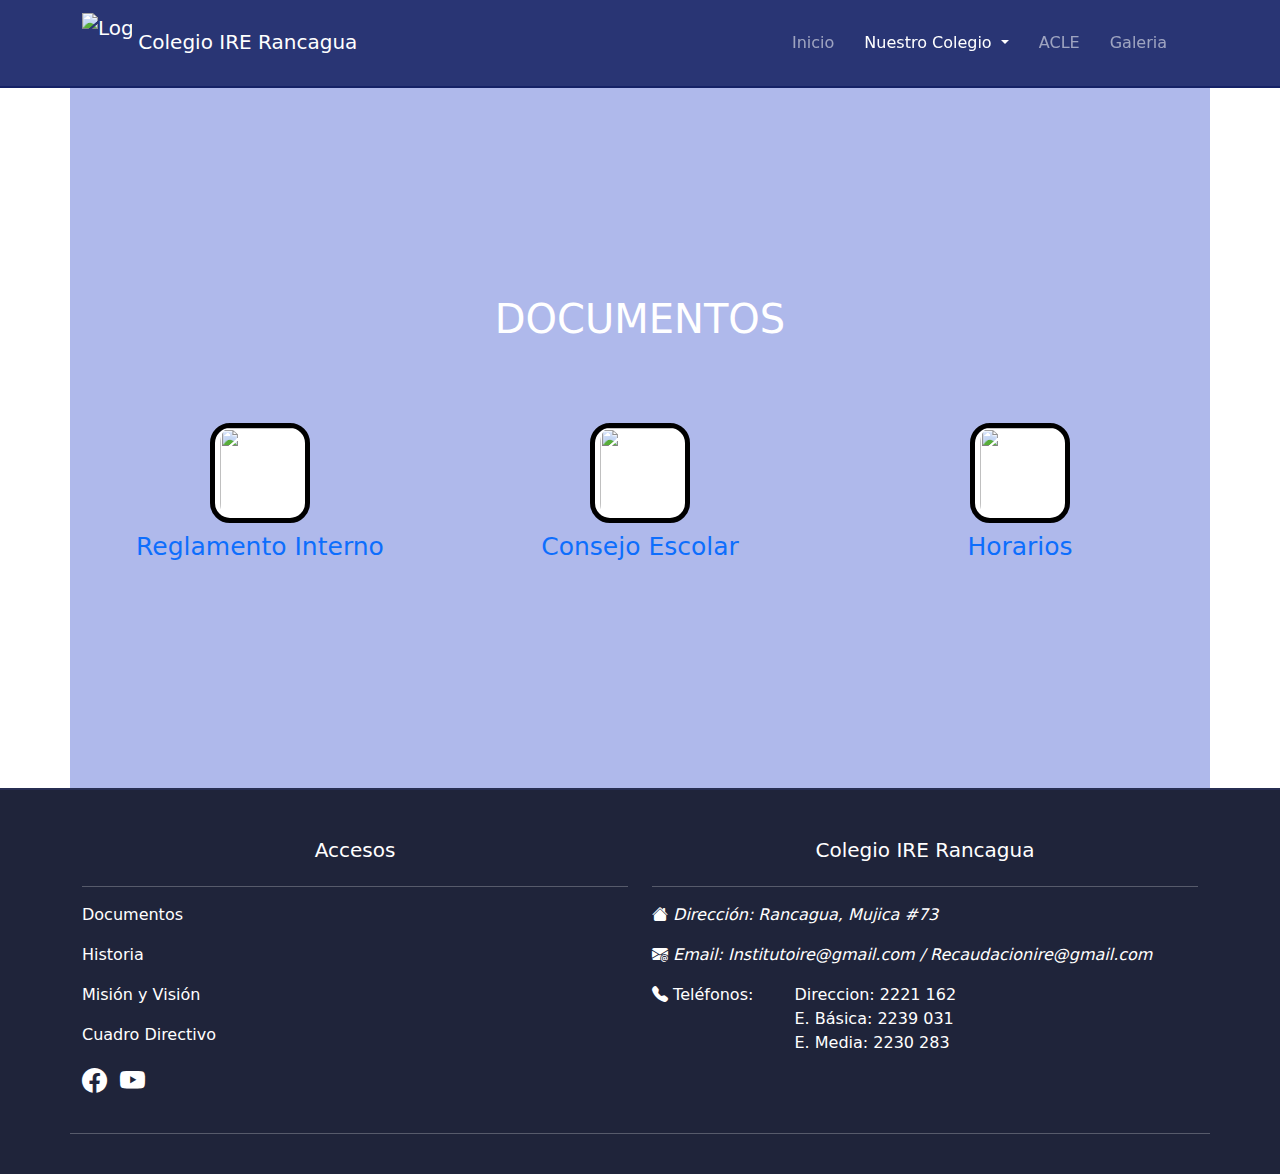
==== documentos.html @ 1337023a "Add files via upload" ====
<!DOCTYPE html>
<html lang="es">
<head>
    <meta charset="UTF-8">
    <meta name="viewport" content="width=device-width, initial-scale=1.0">
    <!--Icono y Titulo-->
    <title>Colegio IRE Rancagua</title>
    <link rel="icon" href="img/logo_ire.png">
    <!--Css-->
    <link rel="stylesheet" href="css/styles.css" type="text/css">

    <!--Bootstrap CSS-->
    <link rel="stylesheet" href="https://cdn.jsdelivr.net/npm/bootstrap-icons@1.11.3/font/bootstrap-icons.min.css">
    <link href="https://cdn.jsdelivr.net/npm/bootstrap@5.3.3/dist/css/bootstrap.min.css" rel="stylesheet" integrity="sha384-QWTKZyjpPEjISv5WaRU9OFeRpok6YctnYmDr5pNlyT2bRjXh0JMhjY6hW+ALEwIH" crossorigin="anonymous">
</head>
<body>
    <!--Navbar-->
    <nav class="navbar navbar-expand-lg navbar-dark">

      <div class="container-lg">
          <a class="navbar-brand" href="index.html">
              <img src="img/logo_ire.png" alt="Logo" width="50" height="60" class="d-inline-block align-text">
              Colegio IRE Rancagua
          </a>

          <button class="navbar-toggler shadow-none border-0" type="button" data-bs-toggle="offcanvas" data-bs-target="#offcanvasNavbar" aria-controls="offcanvasNavbar" aria-label="Toggle navigation">
            <span class="navbar-toggler-icon"></span>
          </button>
          <!--Sidebar-->
          <div class="offcanvas center-nav-mobile" tabindex="-1" id="offcanvasNavbar" aria-labelledby="offcanvasNavbarLabel" style="background-color: rgba(8, 8, 34, 0.274); backdrop-filter: blur(300px);">
            <div class="offcanvas-header">
              <button type="button" class="btn-close btn-close-white" data-bs-dismiss="offcanvas" aria-label="Close"></button>
            </div>
            <div class="offcanvas-body">
              <ul class="navbar-nav justify-content-end flex-grow-1 pe-3">
                <li class="nav-item">
                  <a class="nav-link" aria-current="page" href="index.html">Inicio</a>
                </li>
                <li class="nav-item dropdown">
                  <a class="nav-link dropdown-toggle active" href="#" role="button" data-bs-toggle="dropdown" aria-expanded="false">
                    Nuestro Colegio
                  </a>
                  <ul class="dropdown-menu">
                    <li><a class="dropdown-item active" href="documentos.html">Documentos</a></li>
                    <li><a class="dropdown-item " href="historia.html" id="his">Historia</a></li>
                    <li><a class="dropdown-item" href="misionyvision.html">Misión y Visión</a></li>
                    <li><a class="dropdown-item " href="cuadrodirectivo.html">Cuadro Directivo <i class="bi bi-gear-fill"></i></a></li>
                  </ul>
                </li>
                <li class="nav-item">
                  <a class="nav-link" href="#">ACLE</a>
                </li>
                <li class="nav-item">
                  <a class="nav-link" href="galeria.html">Galeria</a>
                </li>
              </ul>
            </div>

          </div>

        </div>

    </nav>
    <!--Fin Navbar-->

      <div class="container cont-docs">
        <h1>DOCUMENTOS</h1>
        <div class="row">
            <div class="col-sm-6 col-lg-4 center-content doc-item">
              <a href="docs/RICE_IRE 2166 ACTUALIZADO MARZO 2024.pdf" target="_blank">
                <img src="img/icons/reglas.png " class="img-fluid">
                <p>Reglamento Interno</p>
              </a>
            </div>
            <div class="col-sm-6 col-lg-4 center-content doc-item">
              <a href="https://drive.google.com/drive/folders/1NchDA-h8bfbeWQfhIjzT_QS3ZQB5U4r5?usp=drive_link" target="_blank">
                <img src="img/icons/profesor.png"  class="img-fluid">
                <p>Consejo Escolar</p>
              </a>
            </div>
            <div class="col-sm-6 col-lg-4 center-content doc-item">
              <a href="#" target="">
                <img src="img/icons/calendario.png"  class="img-fluid">
                <p>Horarios</p>
              </a>
            </div>
        </div>
    </div>

    <!--Footer-->
    <footer class="container-fluid pt-5 py-4">

        <div class="container text-center text-md-start">

          <div class="row text-center text-md-start">
            <div class="col-md-6 col-lg-6 col-xl-6 mx-auto">
              <h5 class="mb-4 font-weight-bold text-center">Accesos</h5>
              <hr class="mb-3">
              <p>
                <a href="documentos.html">Documentos</a>
              </p>
              <p>
                <a href="historia.html">Historia</a>
              </p>
              <p>
                <a href="misionyvision.html">Misión y Visión</a>
              </p>
              <p>
                <a href="cuadrodirectivo.html">Cuadro Directivo</a>
              </p>
              <ul class="list-unstyled list-inline">
                <li class="list-inline-item">
                  <a href="https://www.facebook.com/p/Colegio-IRE-Rancagua-100086431215719/" target="_blank"><i class="bi bi-facebook"></i></a>
                </li>
                <li class="list-inline-item">
                  <a href="https://www.youtube.com/watch?v=l8HWCH1_i9I" target="_blank"><i class="bi bi-youtube"></i></a>
                </li>
                <!--
                  <li class="list-inline-item">
                  <a href="https://www.instagram.com/ire.rancagua/" target="_blank"><i class="bi bi-instagram"></i></a>
                </li>
                -->
              </ul>
            </div>

            <div class="col-md-6 col-lg-6 col-xl-6 mx-auto">
            <h5 class="mb-4 font-weight-bold text-center">Colegio IRE Rancagua</h5>
            <hr class="mb-3">
              <p><i class="bi bi-house-fill"> Dirección: Rancagua, Mujica #73
              </i></p>
              <p>
                <i class="bi bi-envelope-at-fill"> Email: Institutoire@gmail.com / Recaudacionire@gmail.com</i>
              </p>
              <p>
                <div class="continer">
                  <div class="row">
                    <div class="col-lg-3"><i class="bi bi-telephone-fill"></i> Teléfonos: </div>
                    <div class="col-lg-5">
                      <div class="col-lg-12">
                        Direccion: 2221 162
                      </div>
                      <div class="col-lg-12">
                        E. Básica: 2239 031
                      </div>
                      <div class="col-lg-12">
                        E. Media: 2230 283
                      </div>
                    </div>
                  </div>
                  </div>
                  
              </p>
              
            </div>
            <hr class="mt-3">

          </div>

        </div>
    </footer>
    <!--Fin Footer-->

    <!--Bootstrap JS-->
    <script src="https://cdn.jsdelivr.net/npm/bootstrap@5.3.3/dist/js/bootstrap.bundle.min.js" integrity="sha384-YvpcrYf0tY3lHB60NNkmXc5s9fDVZLESaAA55NDzOxhy9GkcIdslK1eN7N6jIeHz" crossorigin="anonymous"></script>
</body>
</html>
---- css/styles.css ----
body{
    overflow-x: hidden;
}
.dropdown-menu{
    z-index: 9000!important;
}
/*Estilo Navabar*/
.nav-link {
    color: white;
    margin: 7px;
    position: relative;
}
.nav-link:hover, .nav-link.active{
    color: #ffffff;
}

.navbar{
    background-color: #293574;
    border-bottom: solid 2px #152266;
    position: relative;
    z-index: 1;
}
@media (min-width: 992px) {
    .dropdown-menu li a.active{
        background-color: #293574;
    }
    .dropdown-menu li a:hover{
        color: white;
        background-color: #293574;
    }
}
/*Navbar para dispositivos móviles*/
@media  (max-width: 991px){
    .center-nav-mobile{
        position: fixed;
        top: 55px;
        right: 15px;
        left: 15px;
        height: 55vh;
        z-index: 9999;
        background: #fff;
        border-radius: 10px;
        padding: 10px 0;
        width: 90vw;
        top: 10%;
        height: 55vh;
        border-radius: 20px; 
    } 
}
@media (max-width: 991px) {
    .sidebar{
        background-color: rgb(255, 255, 255, 0.15);
    }
    .dropdown-menu{
        background-color: transparent; 
        border: none;
        --bs-dropdown-bg: none !important;
        --bs-dropdown-link-color: rgba(255, 255, 255, 0.55) !important;
        --bs-dropdown-border-color: none !important;
        --bs-dropdown-link-active-bg: none !important;
        padding-top: 0 !important;
    }
    .dropdown-item{
        position: relative;
    }
    .dropdown-item::before{
        content: "";
        position: absolute;
        bottom: 0;
        width: 0;
        height: 2px;
        border-radius: 5px;
        background-color: white;
    }
    .dropdown-item.active::before{
        width: 6rem;
        visibility: visible;
    }
    #historia.dropdown-item.active::before{
        width: 3.6rem !important;
    }
    #misvis.dropdown-item.active::before{
        width: 7rem !important;
    }
    .dropdown-menu li a.active{
        background-color: transparent !important;
    }
    .dropdown-menu li a:hover{
        background-color: none !important;
    }
}

/*Estilo Carousel*/
.carousel {
    position: relative; 
    z-index: 0;
}
.carousel-item img {
    max-height: 720px;
    width: auto;
    height: auto;
    max-width: 100%;
}
@media (max-width: 1024px) {
    .carousel-item img{
      height: 600px;
    }
}
@media (max-width: 768px) {
    .carousel-item img{
      height: 567px;
    }
}
@media (max-width: 425px) {
    .carousel-item img{
      height: 300px;
    }
}
@media (max-width: 375px) {
    .carousel-item img {
      height: 280px;
    }
}
.carousel-inner p{
    font-size: 20px;
}

/*Container index*/
.cont-index{
    min-height: 700px;
    margin-top: 40px;
}
.cont-index .as{   
    min-height: 700px;
}
.cont-index hr{
    background-color: black;
    height: 2px;
    border-top: none;
}
.hr-colegio{
    width: 70%;
    height: 2px;
    margin-top: 2px;
}
div .colegio{
    margin-bottom: 30px;
}
div .colegio a{
    text-decoration: none;
}
.card.noticias{
    transition: box-shadow 0.3s;
}
.card.noticias:hover{
    box-shadow: 0 15px 12px rgba(0, 0, 0, 0.1);
}

/*Estilo Footer*/
footer {
    background-color: #1f243a;
    color: white;
    border-top: solid 2px #272e52;
}

footer a{
    color: white;
    text-decoration: none;
}
footer a:hover{
    color: #5d78ff;
}
footer a i{
    font-size: 25px;
}

/*Container Mision y vision*/
.con-perso{
    padding: 3%;
    font-size: 20px;
    animation: slideInFromBottom 1.2s ease-out;
}

.con-perso h2{
    text-align: center;
}
.con-perso1{
    font-size: 19px;
    margin-bottom: 150px;
    margin-top: 20px;
    z-index: -1;
    position: relative;
    overflow: hidden;
}
.cont-animado {
    top: 0;
    opacity: 0;
    transition: transform 1s ease, opacity 1s ease;
}
.mision {
    transform: translateX(-100%);
}

.vision {
    transform: translateX(100%);
}
.mostrar-cont {
    transform: translateX(0);
    opacity: 1;
}

/*Container Documentos*/
.cont-docs{
    background-color: #afb9eb;
    padding: 30px;
    align-content: center;
    align-items: center; 
    min-height: 700px;
}
.cont-docs h1{
    text-align: center;
    margin-bottom: 60px;
    color: white;
}
.cont-docs img{
    height: 100px;
    width: 100px;
    border: solid 5px black;
    border-radius: 20%;
    padding-left: 5px;
    padding-right: 5px;
    background-color: white;
}
.cont-docs a{
    text-decoration: none;
    text-align: center;
    font-size: 25px;
    margin-top: 20px;
}
.cont-docs p{
    margin-top: 5px;
}
.doc-item {
    animation: slideInFromBottom 1s ease-out;
}
.center-content {
    display: flex;
    flex-direction: column;
    justify-content: center;
    align-items: center;
    text-align: center;
}

/*Boton arriba*/
.boton-arriba-container{
    position: fixed;
    bottom: 50px;
    right: 10px;
    width: 70px;
    height: 70px;
    z-index: -1;
}
.boton-arriba{
    width: 0rem;
    height: 0rem;
    background-color: #293574;
    border-radius: 50%;
    cursor: pointer;
    transition: .2s;
    top: 50%;
    left: 50%;
    transform: translate(-50%,-50%);
    z-index: -1;
}
.boton-arriba i{
    position: absolute;
    font-size: 30px;
    top: 50%;
    left: 50%;
    transform: translate(-50%, -50%) scale(0);
    color: white;
    transition: .2s;
}
.mostrar{
    z-index: 10;
}
.mostrar .boton-arriba{
    animation: popup .3s ease-in-out;
    width: 70px;
    height: 70px;
    z-index: 11;
}
.mostrar i{
    transform: translate(-50%, -50%) scale(1);
}
@keyframes popup{
    0%{
        width: 0px;
        height: 0px;
    }
    50%{
        width: 90px;
        height: 90px;
    }
    100%{
        width: 70px;
        height: 70px;
    }
}
.boton-arriba2{
    width: 0rem;
    height: 0rem;
    background-color: #293574;
    border-radius: 50%;
    cursor: pointer;
    transition: .2s;
    top: 50%;
    left: 50%;
    transform: translate(-50%,-50%);
    z-index: -1;
}
.boton-arriba2 i{
    position: absolute;
    font-size: 30px;
    top: 50%;
    left: 50%;
    transform: translate(-50%, -50%) scale(0);
    color: white;
    transition: .2s;
}
.mostrar .boton-arriba2{
    animation: popup .3s ease-in-out;
    width: 70px;
    height: 70px;
    z-index: 11;
}
.mostrar i{
    transform: translate(-50%, -50%) scale(1);
}

/*Estilo Cuadro-directivo*/
.cont-cuadro-directivo {
    background-color: #afb9eb;
    padding: 30px;
    text-align: center;
    margin-bottom: 0px;
    color: white;
    min-height: 700px;
    width: 100%; 
    height: 100%; 
    z-index: 1;
}
.cont-cuadro-directivo .card {
    max-width: 300px; 
    margin: 0 auto; 
    margin-top: 40px;
}
.cont-cuadro-directivo img {
    width: 100%; 
    height: 200px; 
    object-fit: cover; 
}
@keyframes slideInFromBottom {
    0% {
      opacity: 0;
      transform: translateY(100%);
    }
    100% {
      opacity: 1;
      transform: translateY(0);
    }
  }

  @keyframes slideInFromBottom-g {
    0% {
      opacity: 0;
      transform: translateY(9%);
    }
    100% {
      opacity: 1;
      transform: translateY(0);
    }
  }

/*Estilo Galeria*/
.galeria{
 margin-bottom: 20px;
 animation: slideInFromBottom-g 1s ease-out;
}
@media (max-width:430px) {
    .galeria{
        height: 200px;
    }
}
#h1-gal{
    animation: slideInFromBottom 1s ease-out;
}
.modal-gal img{
    margin-bottom: 20px;
}
.modal-gal video{
    margin-bottom: 20px;
}
#textoContraste{
    background-color: #33333356;
    border-radius: 5px;
    padding: 0px 5px;
}
.carousel-indicators .active {
    background-color: #293574 !important;
}
.carousel-indicators button{
    background-color: #152266 !important;
}
.carousel-control-prev-icon{
    background-image: url("data:image/svg+xml;charset=utf8,%3Csvg xmlns='http://www.w3.org/2000/svg' fill='%23152266' viewBox='0 0 8 8'%3E%3Cpath d='M5.25 0l-4 4 4 4 1.5-1.5-2.5-2.5 2.5-2.5-1.5-1.5z'/%3E%3C/svg%3E") !important;
}
.carousel-control-next-icon {
  background-image: url("data:image/svg+xml;charset=utf8,%3Csvg xmlns='http://www.w3.org/2000/svg' fill='%23152266' viewBox='0 0 8 8'%3E%3Cpath d='M2.75 0l-1.5 1.5 2.5 2.5-2.5 2.5 1.5 1.5 4-4-4-4z'/%3E%3C/svg%3E") !important;
}
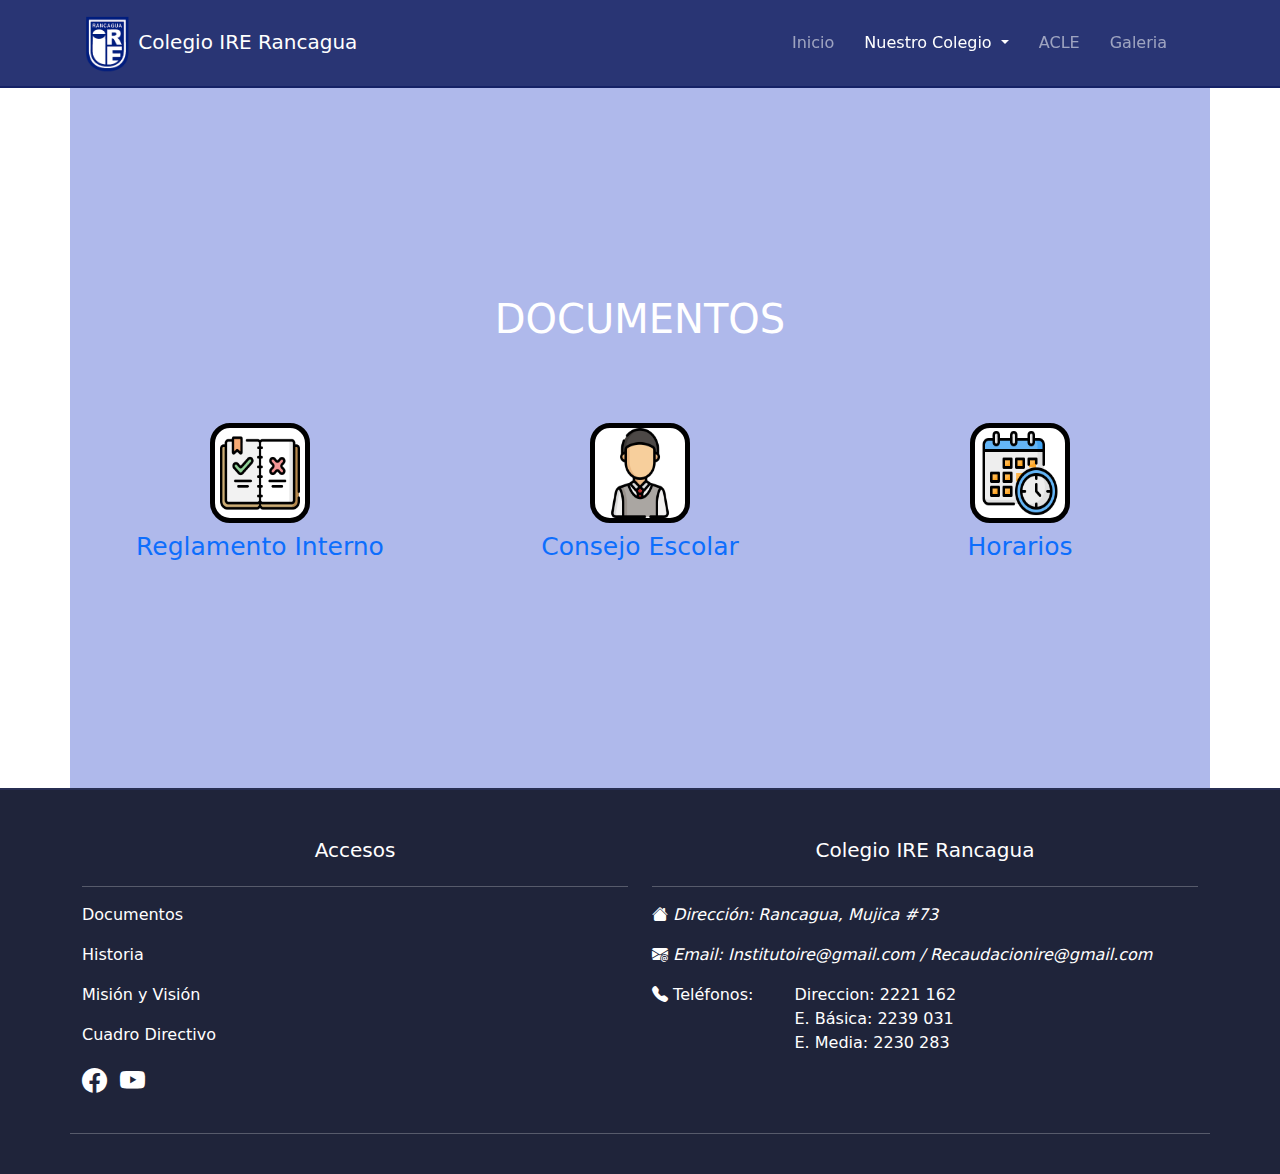
==== commit 4e5f1732: "Add files via upload" ====
--- a/documentos.html
+++ b/documentos.html
@@ -93,7 +93,7 @@
         <div class="container text-center text-md-start">
 
           <div class="row text-center text-md-start">
-            <div class="col-md-6 col-lg-6 col-xl-6 mx-auto">
+            <div class="col-md-6 col-lg-6 col-xl-6 mx-auto" id="divfoot">
               <h5 class="mb-4 font-weight-bold text-center">Accesos</h5>
               <hr class="mb-3">
               <p>
--- a/css/styles.css
+++ b/css/styles.css
@@ -173,6 +173,11 @@
 footer a i{
     font-size: 25px;
 }
+@media (max-width: 767px) {
+    #divfoot{
+        margin-bottom: 20px;
+    }
+}
 
 /*Container Mision y vision*/
 .con-perso{
